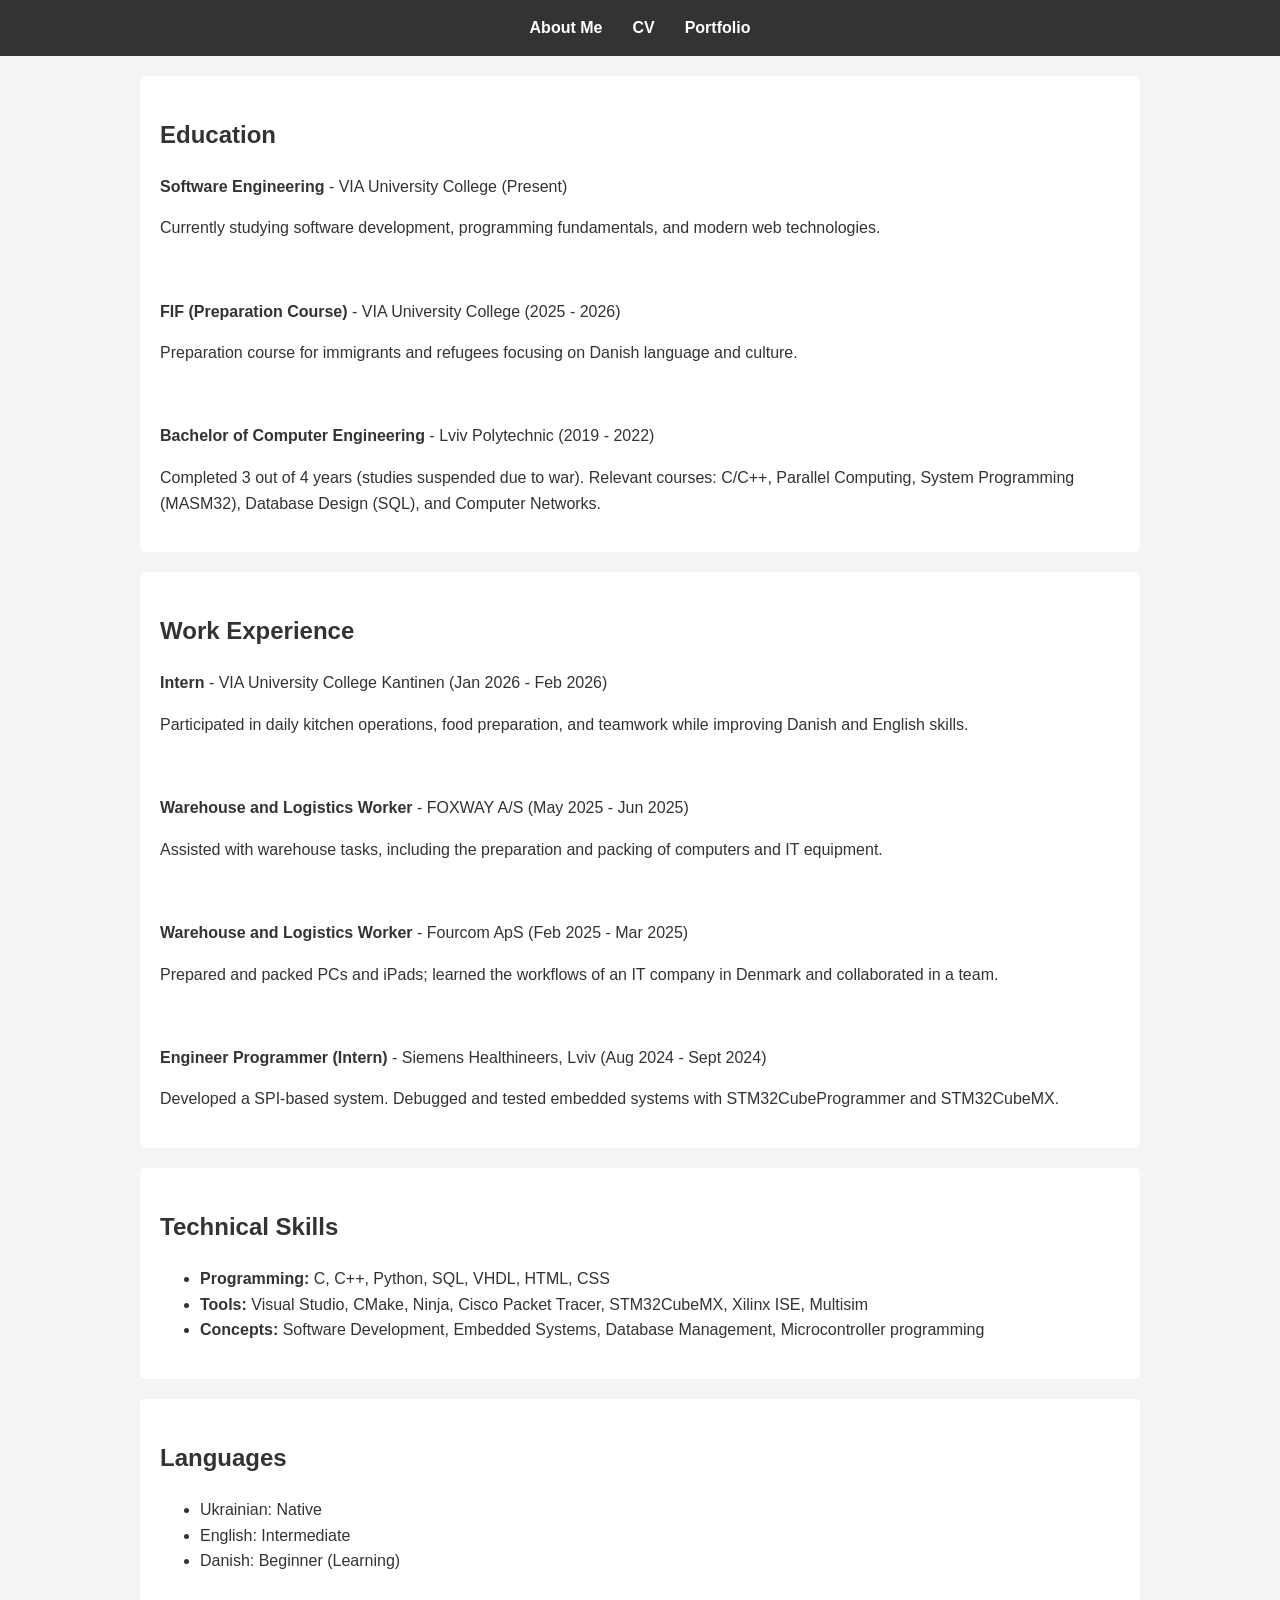
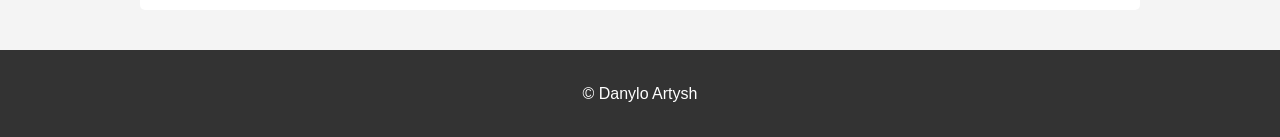
==== cv.html @ 224ae358 "i think all okey" ====
<!DOCTYPE html>
<html lang="en">
<head>
    <meta charset="UTF-8">
    <meta name="viewport" content="width=device-width, initial-scale=1.0">
    <title>CV</title>
    <link rel="stylesheet" href="css/style.css">
</head>
<body>
    <header>
        <nav>
            <a href="about-me.html">About Me</a>
            <a href="cv.html">CV</a>
            <a href="portfolio.html">Portfolio</a>
        </nav>
    </header>

    <main>
        
        
        <section>
            <h2>Education</h2>
            <p><strong>Software Engineering</strong> - VIA University College (Present)</p>
            <p>Currently studying software development, programming fundamentals, and modern web technologies.</p>
            <br>
            
            <p><strong>FIF (Preparation Course)</strong> - VIA University College (2025 - 2026)</p>
            <p>Preparation course for immigrants and refugees focusing on Danish language and culture.</p>
            <br>

            <p><strong>Bachelor of Computer Engineering</strong> - Lviv Polytechnic (2019 - 2022)</p>
            <p>Completed 3 out of 4 years (studies suspended due to war). Relevant courses: C/C++, Parallel Computing, System Programming (MASM32), Database Design (SQL), and Computer Networks.</p>
        </section>

        <section>
            <h2>Work Experience</h2>
            <p><strong>Intern</strong> - VIA University College Kantinen (Jan 2026 - Feb 2026)</p>
            <p>Participated in daily kitchen operations, food preparation, and teamwork while improving Danish and English skills.</p>
            <br>

            <p><strong>Warehouse and Logistics Worker</strong> - FOXWAY A/S (May 2025 - Jun 2025)</p>
            <p>Assisted with warehouse tasks, including the preparation and packing of computers and IT equipment.</p>
            <br>

            <p><strong>Warehouse and Logistics Worker</strong> - Fourcom ApS (Feb 2025 - Mar 2025)</p>
            <p>Prepared and packed PCs and iPads; learned the workflows of an IT company in Denmark and collaborated in a team.</p>
            <br>

            <p><strong>Engineer Programmer (Intern)</strong> - Siemens Healthineers, Lviv (Aug 2024 - Sept 2024)</p>
            <p>Developed a SPI-based system. Debugged and tested embedded systems with STM32CubeProgrammer and STM32CubeMX.</p>
        </section>

        <section>
            <h2>Technical Skills</h2>
            <ul>
                <li><strong>Programming:</strong> C, C++, Python, SQL, VHDL, HTML, CSS</li>
                <li><strong>Tools:</strong> Visual Studio, CMake, Ninja, Cisco Packet Tracer, STM32CubeMX, Xilinx ISE, Multisim</li>
                <li><strong>Concepts:</strong> Software Development, Embedded Systems, Database Management, Microcontroller programming</li>
            </ul>
        </section>

        <section>
            <h2>Languages</h2>
            <ul>
                <li>Ukrainian: Native</li>
                <li>English: Intermediate</li>
                <li>Danish: Beginner (Learning)</li>
            </ul>
        </section>
    </main>

    <footer>
        <p>&copy; Danylo Artysh</p>
    </footer>
</body>
</html>
---- css/style.css ----
body {
    font-family: Arial, sans-serif;
    margin: 0;
    padding: 0;
    background-color: #f4f4f4;
    color: #333;
    line-height: 1.6;
}

header {
    background-color: #333;
    padding: 15px;
}

nav {
    display: flex;
    flex-direction: column;
    align-items: center;
    gap: 10px;
}

nav a {
    color: white;
    text-decoration: none;
    font-weight: bold;
}

nav a:hover {
    text-decoration: underline;
}

main {
    padding: 20px;
    max-width: 1000px;
    margin: 0 auto;
}

section {
    background: white;
    padding: 20px;
    margin-bottom: 20px;
    border-radius: 5px;
}

img {
    max-width: 100%;
    height: auto;
}


.intro-center {
    text-align: center;
    margin-bottom: 20px;
}

.profile-img {
    width: 150px;
    height: 150px;
    border-radius: 50%;
    object-fit: cover;
    display: block;
    margin: 0 auto 15px auto; 
}


.portfolio-grid {
    display: grid;
    grid-template-columns: 1fr;
    gap: 20px;
}

.project-card {
    background: #fff;
    border: 1px solid #ddd;
    padding: 15px;
    border-radius: 5px;
}

footer {
    text-align: center;
    padding: 15px;
    background-color: #333;
    color: white;
}

@media (min-width: 768px) {
    nav {
        flex-direction: row;
        justify-content: center;
        gap: 30px;
    }

    .portfolio-grid {
        grid-template-columns: repeat(2, 1fr);
    }
}

@media (min-width: 1024px) {
    .portfolio-grid {
        grid-template-columns: repeat(3, 1fr);
    }
}
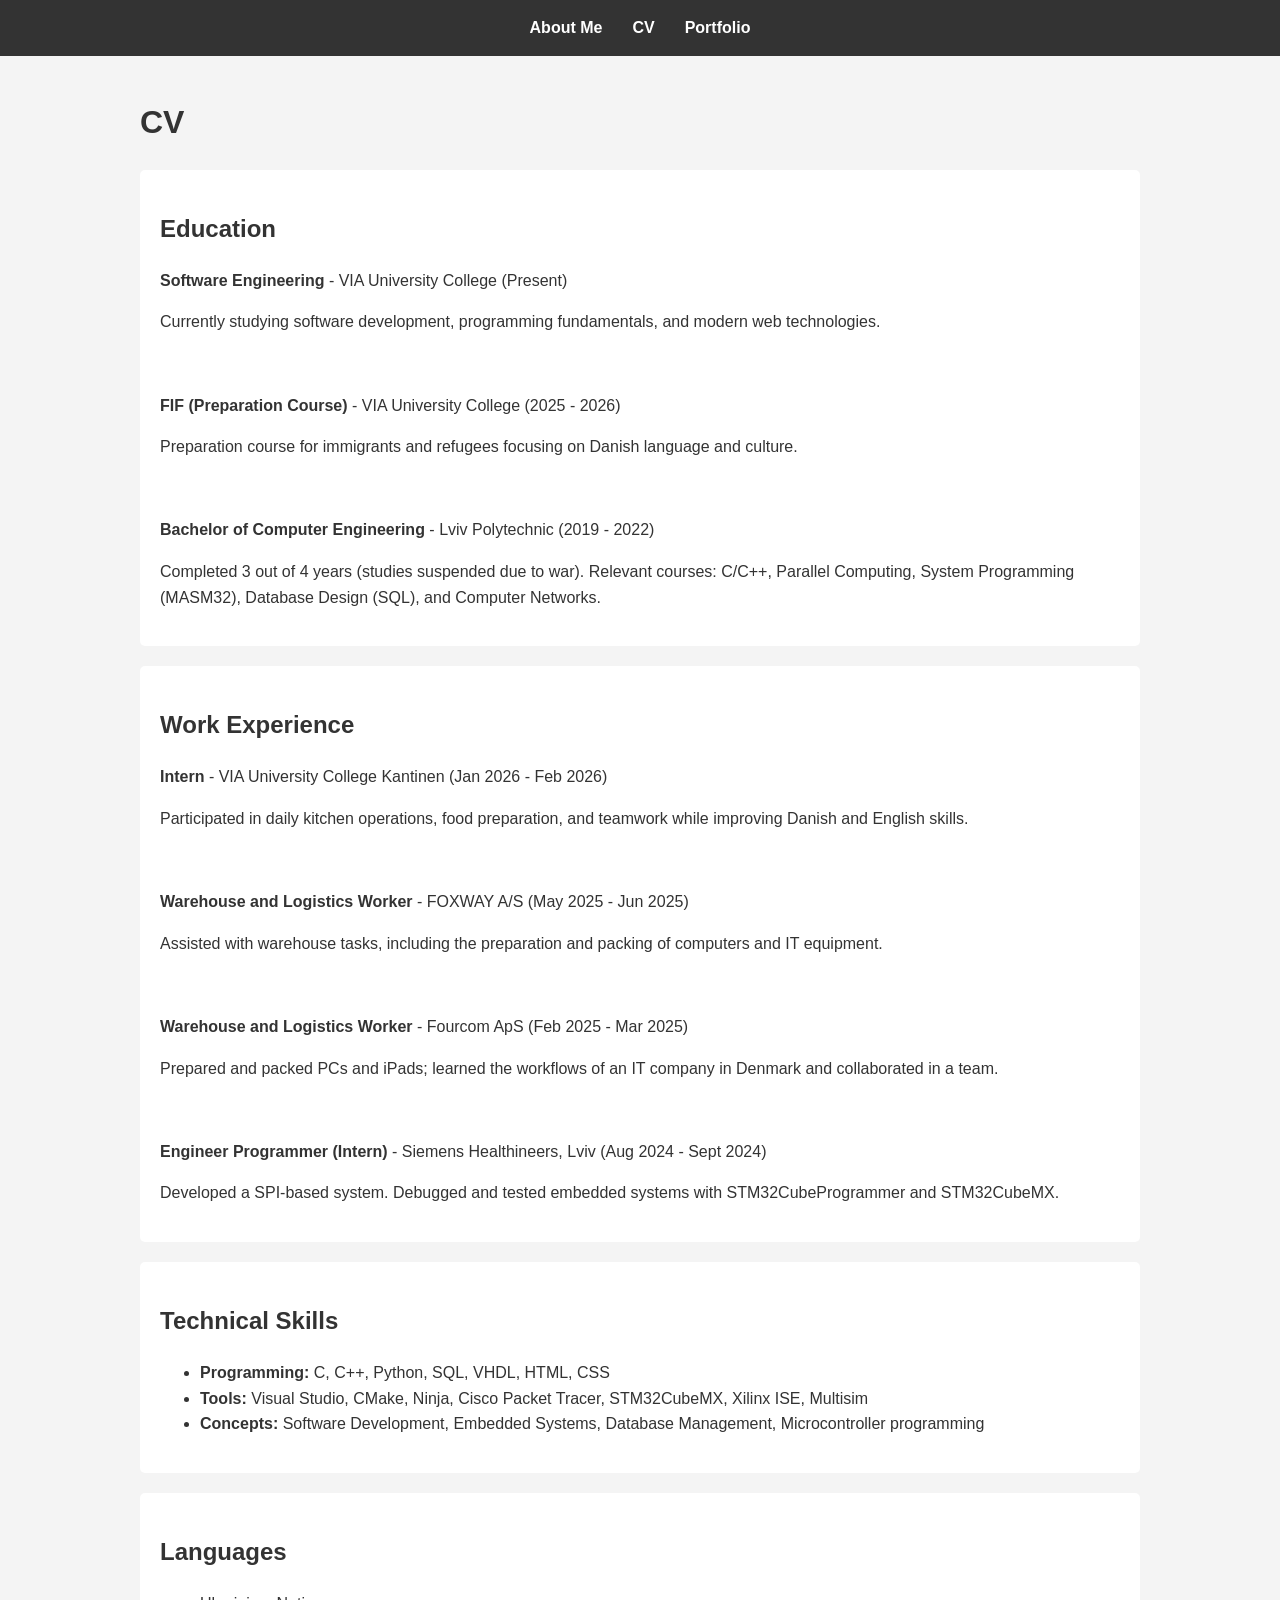
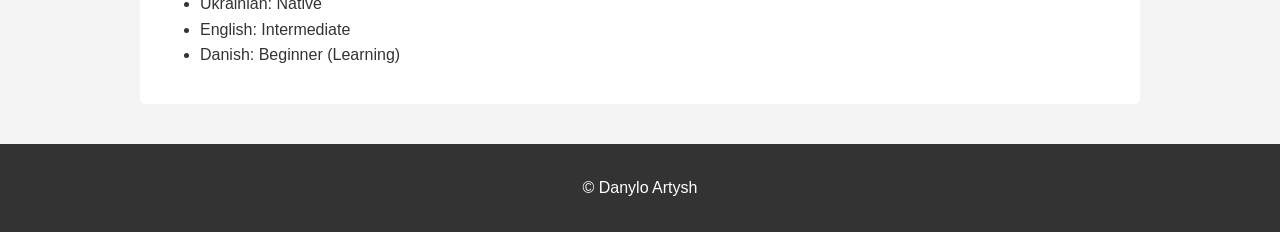
==== commit 645865ed: "Fix CSS errors after checking with W3C Validator" ====
--- a/cv.html
+++ b/cv.html
@@ -9,14 +9,14 @@
 <body>
     <header>
         <nav>
-            <a href="about-me.html">About Me</a>
+            <a href="index.html">About Me</a>
             <a href="cv.html">CV</a>
             <a href="portfolio.html">Portfolio</a>
         </nav>
     </header>
 
     <main>
-        
+        <h1>CV</h1>
         
         <section>
             <h2>Education</h2>
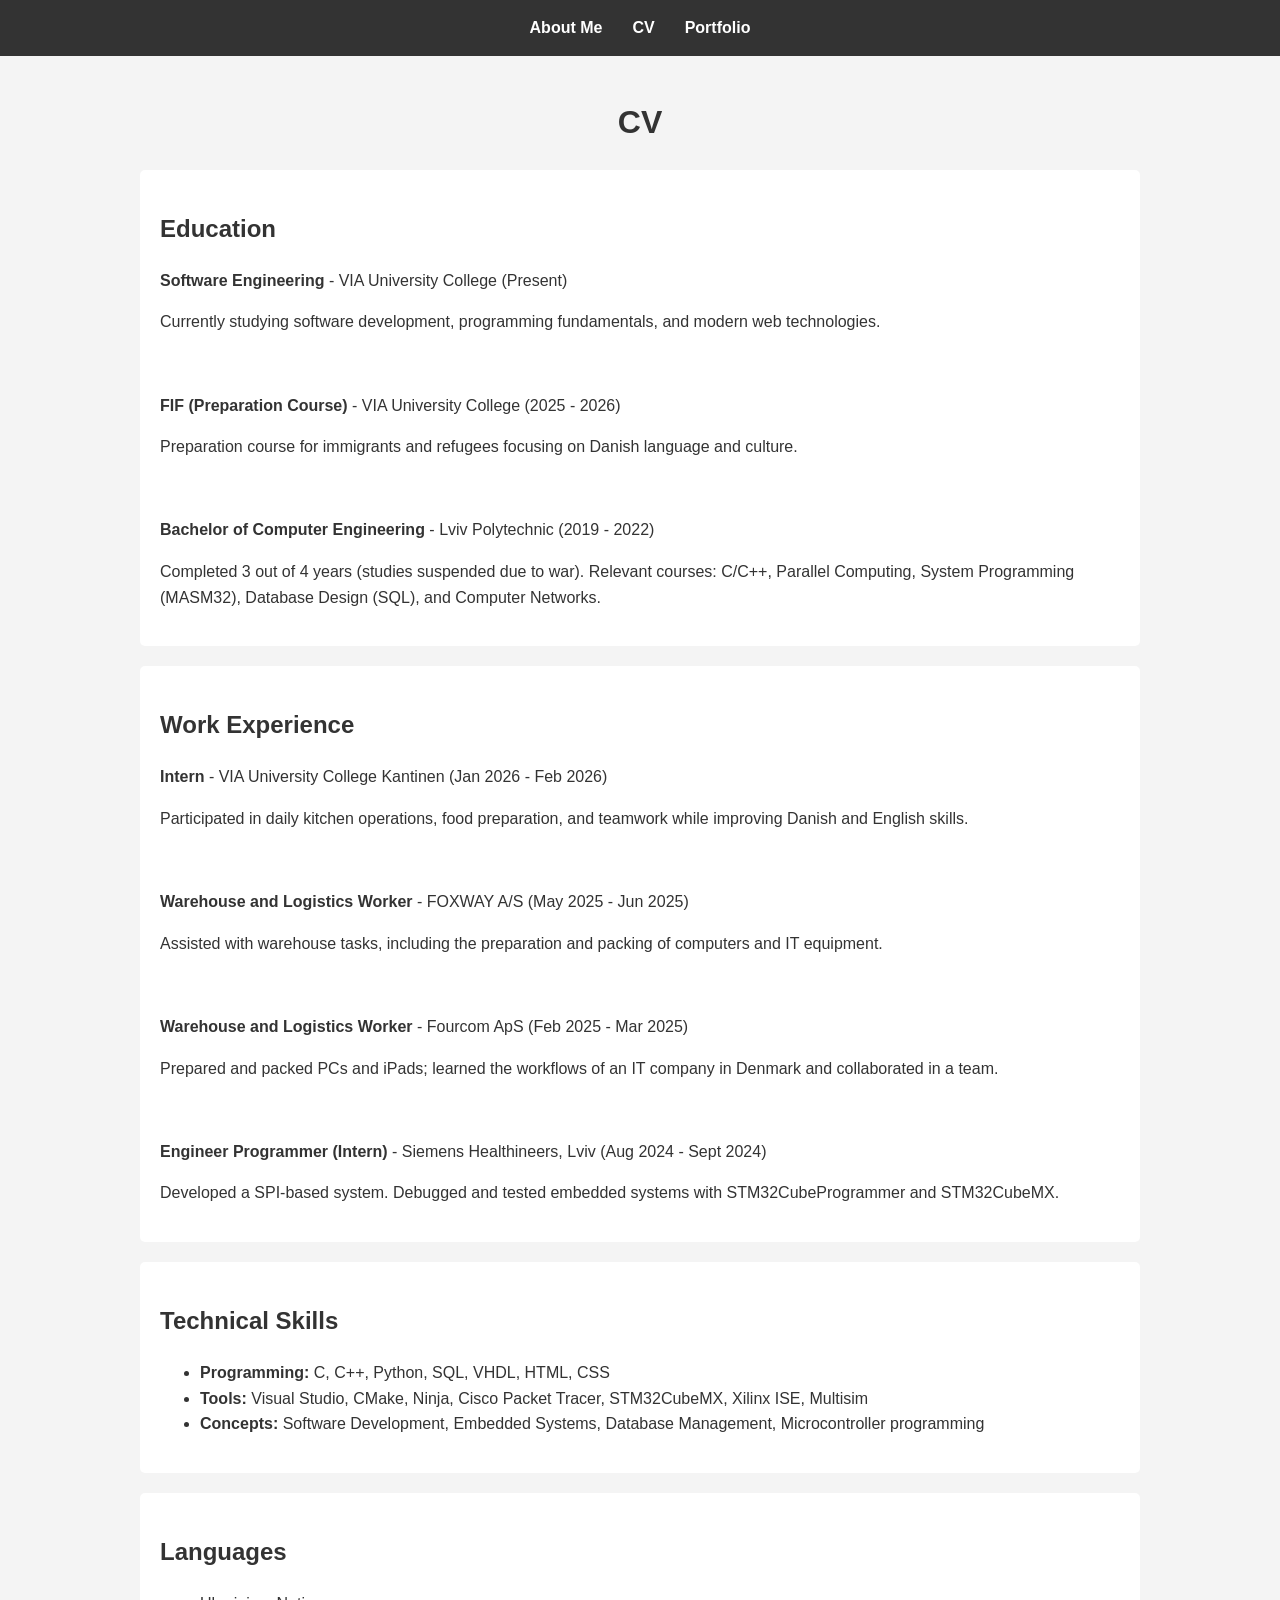
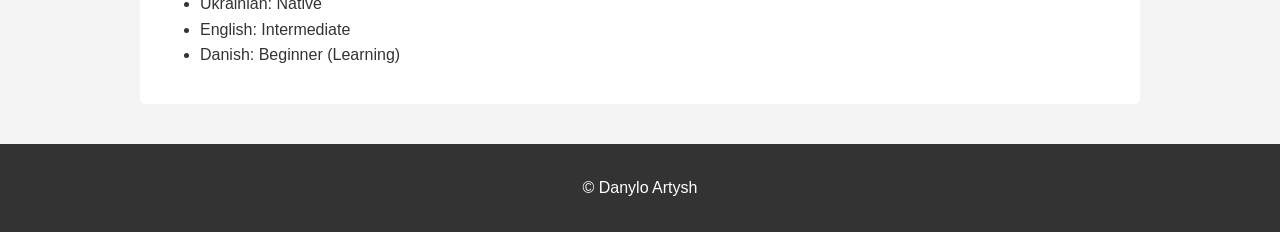
==== commit 90451ad8: "Center CV and My Projects headings" ====
--- a/cv.html
+++ b/cv.html
@@ -16,7 +16,9 @@
     </header>
 
     <main>
+        <div class="intro-center">
         <h1>CV</h1>
+        </div>
         
         <section>
             <h2>Education</h2>
